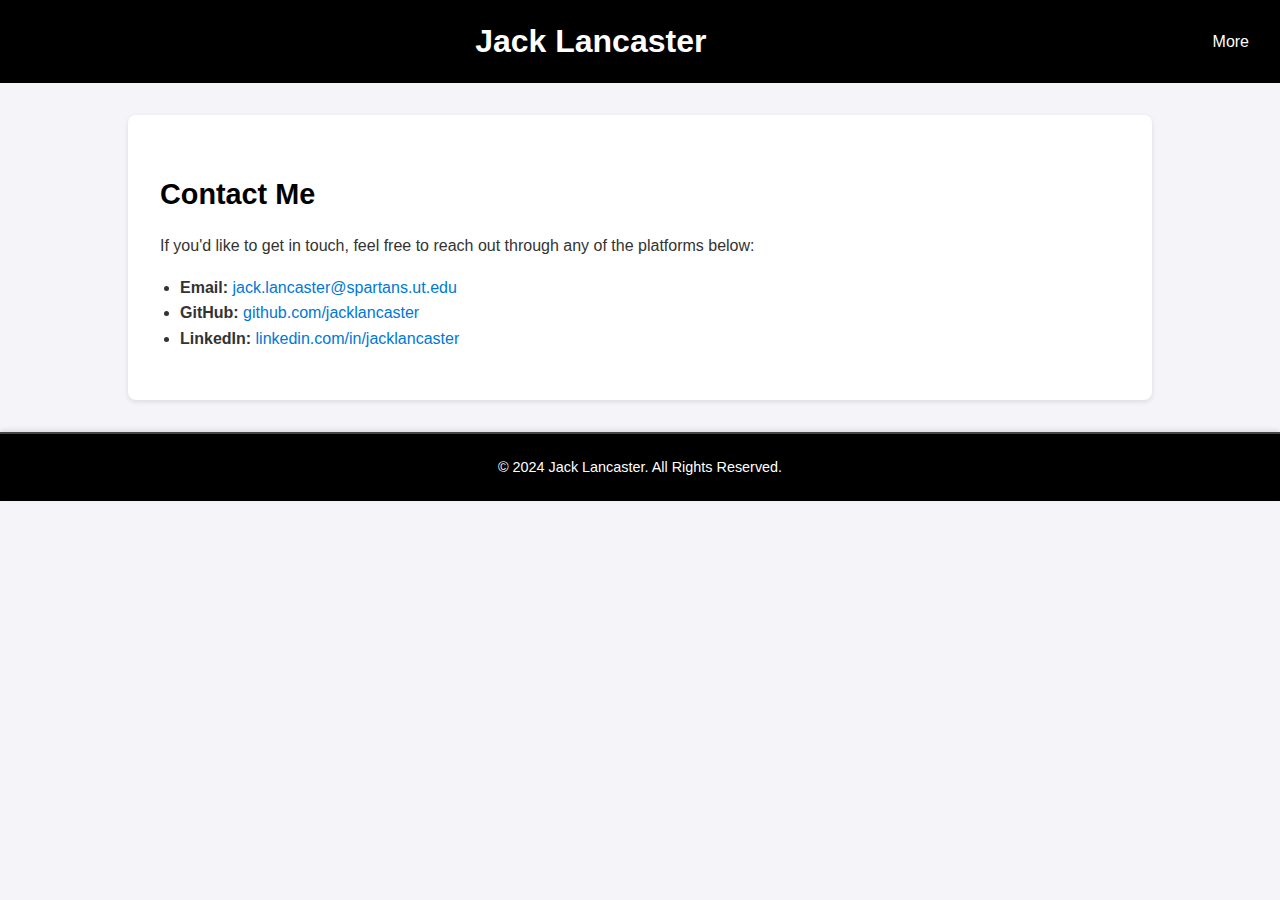
==== contact.html @ 75690f12 "Initial commit for jacklancaster.org" ====
<!DOCTYPE html>
<html lang="en">
<head>
    <meta charset="UTF-8">
    <meta name="viewport" content="width=device-width, initial-scale=1.0">
    <title>Contact - Jack Lancaster</title>
    <link rel="stylesheet" href="index.css">
</head>
<body>
    <!-- Header Section -->
    <header>
        <h1>Jack Lancaster</h1>
        <nav>
            <ul class="dropdown-menu">
                <li>
                    <a href="#">More</a>
                    <ul class="submenu">
			<li><a href="index.html#reflection">Reflection</a></li>
                        <li><a href="resume.html">Resume</a></li>
                        <li><a href="contact.html">Contact</a></li>
			<li><a href="index.html#home">Home</a></li>
                    </ul>
                </li>
            </ul>
        </nav>
    </header>

    <!-- Main Content -->
    <main>
        <section id="contact">
            <h2>Contact Me</h2>
            <p>If you'd like to get in touch, feel free to reach out through any of the platforms below:</p>
            <ul>
                <li><strong>Email:</strong> <a href="mailto:jack.lancaster@spartans.ut.edu">jack.lancaster@spartans.ut.edu</a></li>
                <li><strong>GitHub:</strong> <a href="https://github.com/jacklancaster" target="_blank">github.com/jacklancaster</a></li>
                <li><strong>LinkedIn:</strong> <a href="https://linkedin.com/in/jacklancaster" target="_blank">linkedin.com/in/jacklancaster</a></li>
            </ul>
        </section>
    </main>

    <!-- Footer -->
    <footer>
        <p>&copy; 2024 Jack Lancaster. All Rights Reserved.</p>
    </footer>
</body>
</html>
---- index.css ----
/* General styles */
body {
    font-family: Arial, sans-serif;
    line-height: 1.6;
    margin: 0;
    padding: 0;
    background-color: #f4f4f9; /* Light gray background */
    color: #333; /* Dark gray text */
}

header {
    background-color: #000;
    color: #fff;
    padding: 1rem 0;
    display: flex;
    justify-content: space-between;
    align-items: center;
}

header h1 {
    margin: 0;
    font-size: 2rem;
    flex-grow: 1;
    text-align: center;
}

nav {
    position: relative;
}

nav ul {
    list-style: none;
    padding: 0;
    margin: 0;
    display: flex;
    justify-content: center;
    align-items: center;
}

nav ul li {
    position: relative;
    margin: 0 15px;
}

nav ul li a {
    color: #fff;
    text-decoration: none;
    font-size: 1rem;
    padding: 0.5rem 1rem;
    display: block;
    transition: background-color 0.3s ease;
}

nav ul li a:hover {
    background-color: #444;
    border-radius: 5px;
}

nav ul li ul.submenu {
    list-style: none;
    position: absolute;
    top: 100%;
    left: 0;
    background-color: #000;
    padding: 0;
    margin: 0;
    display: none;
    box-shadow: 0 2px 5px rgba(0, 0, 0, 0.3);
    border-radius: 5px;
    z-index: 1000;
    opacity: 0;
    visibility: hidden;
    transition: opacity 0.3s ease, visibility 0.3s ease;
}

nav ul li:hover > ul.submenu {
    display: block;
    opacity: 1;
    visibility: visible;
}

nav ul li ul.submenu li {
    margin: 0;
}

nav ul li ul.submenu li a {
    padding: 0.5rem 1rem;
    font-size: 0.9rem;
    color: #fff;
    transition: background-color 0.3s ease;
}

nav ul li ul.submenu li a:hover {
    background-color: #444;
}

section {
    padding: 2rem;
    margin: 2rem 10%;
    background: #fff;
    border-radius: 8px;
    box-shadow: 0 2px 5px rgba(0, 0, 0, 0.1);
}

section h2 {
    color: #000;
    font-size: 1.8rem;
    margin-bottom: 1rem;
}

section h3 {
    color: #0078d7;
    font-size: 1.5rem;
    margin-top: 1rem;
}

section p, section ul {
    margin-bottom: 1rem;
}

ul {
    padding-left: 20px;
    list-style: disc;
}

footer {
    background-color: #000;
    color: #fff;
    text-align: center;
    padding: 0.5rem 0;
    font-size: 0.9rem;
    border-top: 2px solid #444;
    box-shadow: 0 -2px 5px rgba(0, 0, 0, 0.1);
}

a {
    color: #0078d7;
    text-decoration: none;
}

a:hover {
    text-decoration: underline;
}

html {
    scroll-behavior: smooth;
}

@media (max-width: 768px) {
    body {
        font-size: 0.9rem;
    }

    header h1 {
        font-size: 1.5rem;
    }

    nav ul {
        flex-direction: column;
        align-items: flex-start;
    }

    nav ul li {
        margin: 10px 0;
    }

    nav ul li ul.submenu {
        position: static;
        margin-left: 20px;
    }

    section {
        margin: 2rem 5%;
    }
}
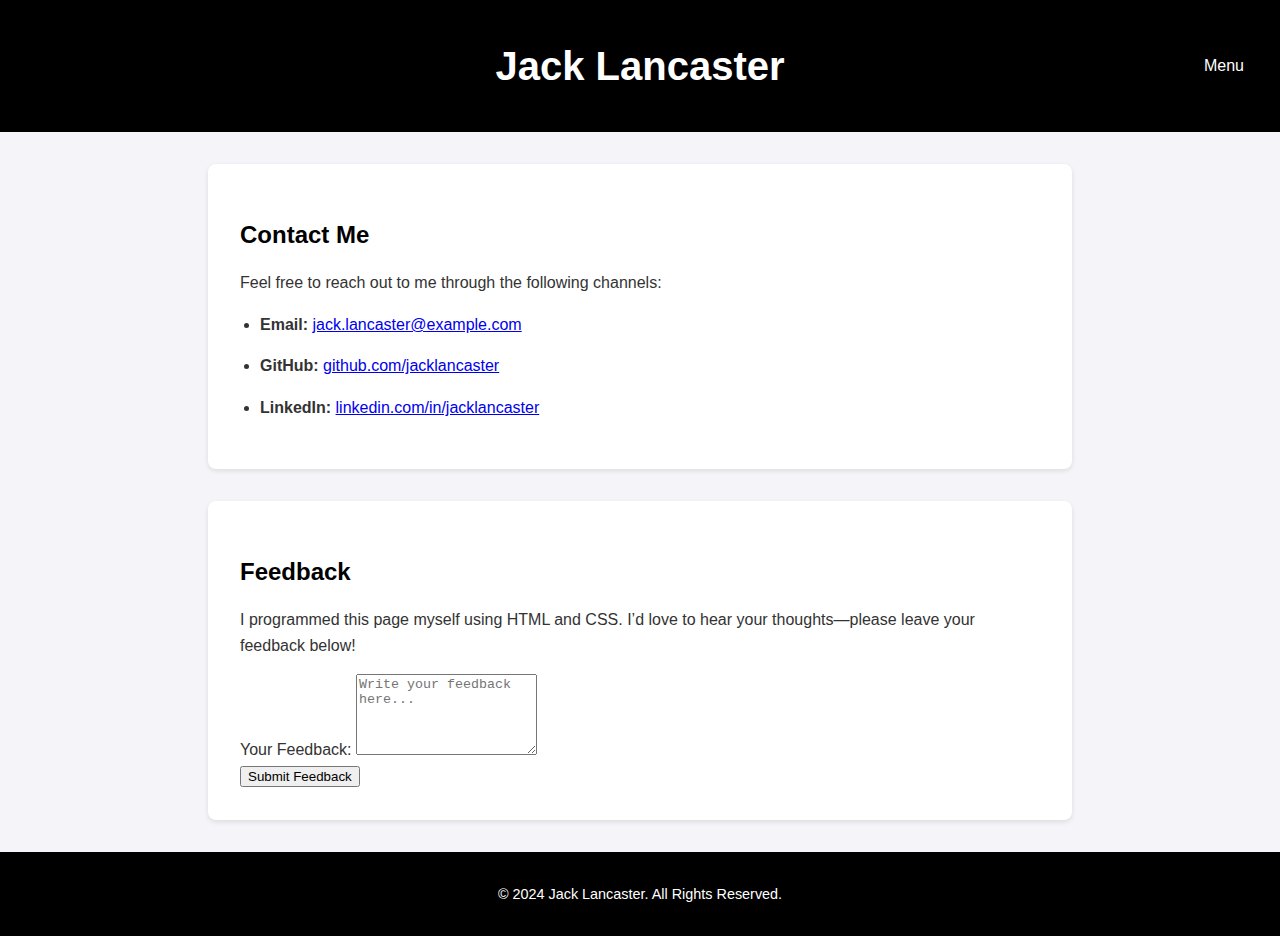
==== commit d1ad0456: "intial pushes" ====
--- a/contact.html
+++ b/contact.html
@@ -12,13 +12,13 @@
         <h1>Jack Lancaster</h1>
         <nav>
             <ul class="dropdown-menu">
-                <li>
-                    <a href="#">More</a>
+                <li class="dropdown">
+                    <a href="#">Menu</a>
                     <ul class="submenu">
-			<li><a href="index.html#reflection">Reflection</a></li>
+                        <li><a href="index.html">Home</a></li>
+                        <li><a href="#reflection">Reflection</a></li>
                         <li><a href="resume.html">Resume</a></li>
                         <li><a href="contact.html">Contact</a></li>
-			<li><a href="index.html#home">Home</a></li>
                     </ul>
                 </li>
             </ul>
@@ -29,12 +29,28 @@
     <main>
         <section id="contact">
             <h2>Contact Me</h2>
-            <p>If you'd like to get in touch, feel free to reach out through any of the platforms below:</p>
+            <p>
+                Feel free to reach out to me through the following channels:
+            </p>
             <ul>
-                <li><strong>Email:</strong> <a href="mailto:jack.lancaster@spartans.ut.edu">jack.lancaster@spartans.ut.edu</a></li>
+                <li><strong>Email:</strong> <a href="mailto:jack.lancaster@example.com">jack.lancaster@example.com</a></li>
                 <li><strong>GitHub:</strong> <a href="https://github.com/jacklancaster" target="_blank">github.com/jacklancaster</a></li>
-                <li><strong>LinkedIn:</strong> <a href="https://linkedin.com/in/jacklancaster" target="_blank">linkedin.com/in/jacklancaster</a></li>
+                <li><strong>LinkedIn:</strong> <a href="https://www.linkedin.com/in/jacklancaster" target="_blank">linkedin.com/in/jacklancaster</a></li>
             </ul>
+        </section>
+
+        <!-- Feedback Section -->
+        <section id="feedback">
+            <h2>Feedback</h2>
+            <p>
+                I programmed this page myself using HTML and CSS. I’d love to hear your thoughts—please leave your feedback below!
+            </p>
+            <form action="https://formspree.io/f/xgvezvap" method="POST">
+                <label for="feedback-text">Your Feedback:</label>
+                <textarea id="feedback-text" name="feedback" rows="5" placeholder="Write your feedback here..." required></textarea>
+                <br />
+                <button type="submit">Submit Feedback</button>
+            </form>
         </section>
     </main>
 
--- a/index.css
+++ b/index.css
@@ -8,168 +8,143 @@
     color: #333; /* Dark gray text */
 }
 
-header {
-    background-color: #000;
-    color: #fff;
-    padding: 1rem 0;
-    display: flex;
-    justify-content: space-between;
-    align-items: center;
+h1, h2, h3 {
+    color: #fff; /* White for headings inside the header */
 }
 
-header h1 {
-    margin: 0;
-    font-size: 2rem;
-    flex-grow: 1;
-    text-align: center;
+/* Header styles */
+header {
+    background-color: #000; /* Black background */
+    color: #fff; /* White text */
+    padding: 1rem 0;
+    display: flex; /* Flexbox for layout */
+    justify-content: center; /* Center "Jack Lancaster" */
+    align-items: center; /* Center items vertically */
+    position: relative; /* For dropdown positioning */
+    min-height: 100px; /* Consistent header height */
 }
 
+/* Center "Jack Lancaster" */
+header h1 {
+    font-size: 2.5rem;
+    margin: 0;
+    position: absolute;
+    left: 50%;
+    transform: translateX(-50%); /* True center alignment */
+}
+
+/* Navigation menu alignment */
 nav {
-    position: relative;
+    position: absolute;
+    right: 20px; /* Align the dropdown to the right */
+    top: 50%;
+    transform: translateY(-50%);
 }
 
 nav ul {
     list-style: none;
+    margin: 0;
     padding: 0;
-    margin: 0;
     display: flex;
-    justify-content: center;
-    align-items: center;
 }
 
 nav ul li {
-    position: relative;
-    margin: 0 15px;
+    position: relative; /* Needed for dropdown positioning */
 }
 
 nav ul li a {
-    color: #fff;
+    color: #fff; /* White text */
     text-decoration: none;
-    font-size: 1rem;
     padding: 0.5rem 1rem;
     display: block;
-    transition: background-color 0.3s ease;
 }
 
 nav ul li a:hover {
-    background-color: #444;
+    background-color: #444; /* Dark gray hover */
     border-radius: 5px;
 }
 
+/* Dropdown menu */
 nav ul li ul.submenu {
+    display: none; /* Hidden by default */
+    position: absolute;
+    top: 100%; /* Place below the parent menu */
+    left: 0; /* Align with parent item */
+    background-color: #000; /* Black background */
+    padding: 0.5rem 0; /* Add spacing around items */
     list-style: none;
-    position: absolute;
-    top: 100%;
-    left: 0;
-    background-color: #000;
-    padding: 0;
-    margin: 0;
-    display: none;
-    box-shadow: 0 2px 5px rgba(0, 0, 0, 0.3);
-    border-radius: 5px;
-    z-index: 1000;
-    opacity: 0;
-    visibility: hidden;
-    transition: opacity 0.3s ease, visibility 0.3s ease;
+    box-shadow: 0 2px 5px rgba(0, 0, 0, 0.3); /* Subtle shadow for dropdown */
+    border-radius: 5px; /* Rounded corners */
+    width: 150px; /* Set a consistent width for the dropdown */
 }
 
-nav ul li:hover > ul.submenu {
-    display: block;
-    opacity: 1;
-    visibility: visible;
+nav ul li:hover ul.submenu {
+    display: block; /* Show dropdown on hover */
 }
 
 nav ul li ul.submenu li {
-    margin: 0;
+    margin: 0; /* Remove extra margins */
 }
 
 nav ul li ul.submenu li a {
-    padding: 0.5rem 1rem;
-    font-size: 0.9rem;
-    color: #fff;
-    transition: background-color 0.3s ease;
+    padding: 0.5rem 1rem; /* Proper padding for dropdown items */
+    color: #fff; /* White text */
+    text-decoration: none;
+    display: block;
 }
 
 nav ul li ul.submenu li a:hover {
-    background-color: #444;
+    background-color: #444; /* Highlight on hover */
+    border-radius: 5px; /* Match the dropdown style */
 }
 
+/* Section styles */
 section {
     padding: 2rem;
-    margin: 2rem 10%;
-    background: #fff;
-    border-radius: 8px;
-    box-shadow: 0 2px 5px rgba(0, 0, 0, 0.1);
+    margin: 2rem auto;
+    max-width: 800px;
+    background: #fff; /* White background for sections */
+    border-radius: 8px; /* Rounded corners */
+    box-shadow: 0 2px 5px rgba(0, 0, 0, 0.1); /* Subtle shadow for depth */
 }
 
 section h2 {
-    color: #000;
-    font-size: 1.8rem;
+    color: #000; /* Blue for section headings */
     margin-bottom: 1rem;
 }
 
-section h3 {
-    color: #0078d7;
-    font-size: 1.5rem;
-    margin-top: 1rem;
-}
-
-section p, section ul {
+section p, section ul li {
     margin-bottom: 1rem;
 }
 
-ul {
-    padding-left: 20px;
+section ul {
     list-style: disc;
+    padding-left: 20px; /* Indent for bullet points */
 }
 
+/* Footer styles */
 footer {
-    background-color: #000;
-    color: #fff;
+    background-color: #000; /* Black footer */
+    color: #fff; /* White text */
     text-align: center;
-    padding: 0.5rem 0;
+    padding: 1rem 0;
     font-size: 0.9rem;
-    border-top: 2px solid #444;
-    box-shadow: 0 -2px 5px rgba(0, 0, 0, 0.1);
+    margin-top: 2rem;
 }
 
-a {
-    color: #0078d7;
-    text-decoration: none;
-}
-
-a:hover {
-    text-decoration: underline;
-}
-
-html {
-    scroll-behavior: smooth;
-}
-
+/* Responsive design */
 @media (max-width: 768px) {
-    body {
-        font-size: 0.9rem;
-    }
-
     header h1 {
-        font-size: 1.5rem;
+        font-size: 1.8rem; /* Smaller font for smaller screens */
     }
 
     nav ul {
-        flex-direction: column;
-        align-items: flex-start;
-    }
-
-    nav ul li {
-        margin: 10px 0;
-    }
-
-    nav ul li ul.submenu {
-        position: static;
-        margin-left: 20px;
+        flex-direction: column; /* Stack navigation items vertically */
+        gap: 0.5rem;
     }
 
     section {
-        margin: 2rem 5%;
+        margin: 1rem;
+        padding: 1.5rem;
     }
 }
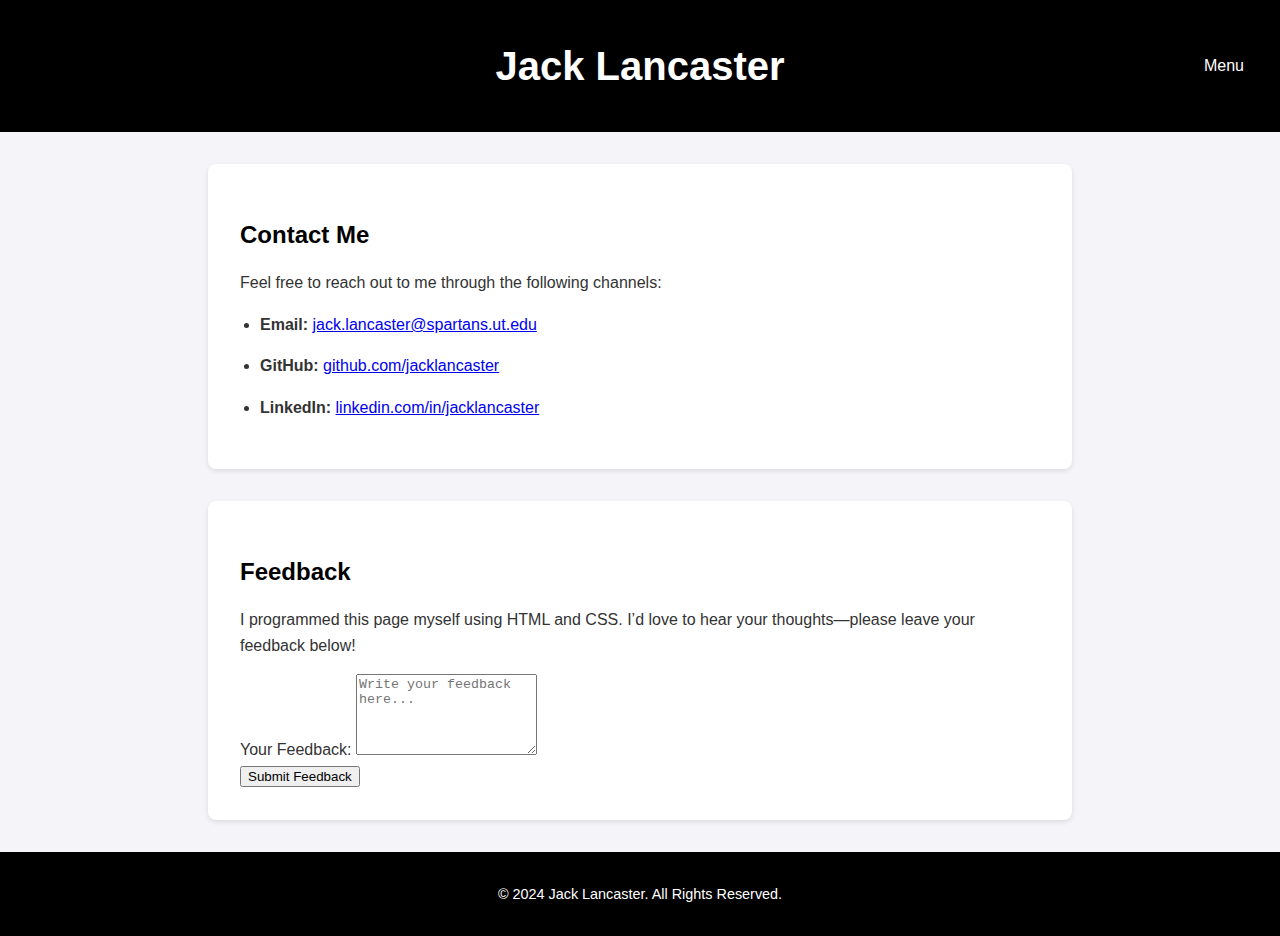
==== commit 0d879fec: "Update contact.html" ====
--- a/contact.html
+++ b/contact.html
@@ -33,7 +33,7 @@
                 Feel free to reach out to me through the following channels:
             </p>
             <ul>
-                <li><strong>Email:</strong> <a href="mailto:jack.lancaster@example.com">jack.lancaster@example.com</a></li>
+                <li><strong>Email:</strong> <a href="mailto:jack.lancaster@example.com">jack.lancaster@spartans.ut.edu</a></li>
                 <li><strong>GitHub:</strong> <a href="https://github.com/jacklancaster" target="_blank">github.com/jacklancaster</a></li>
                 <li><strong>LinkedIn:</strong> <a href="https://www.linkedin.com/in/jacklancaster" target="_blank">linkedin.com/in/jacklancaster</a></li>
             </ul>
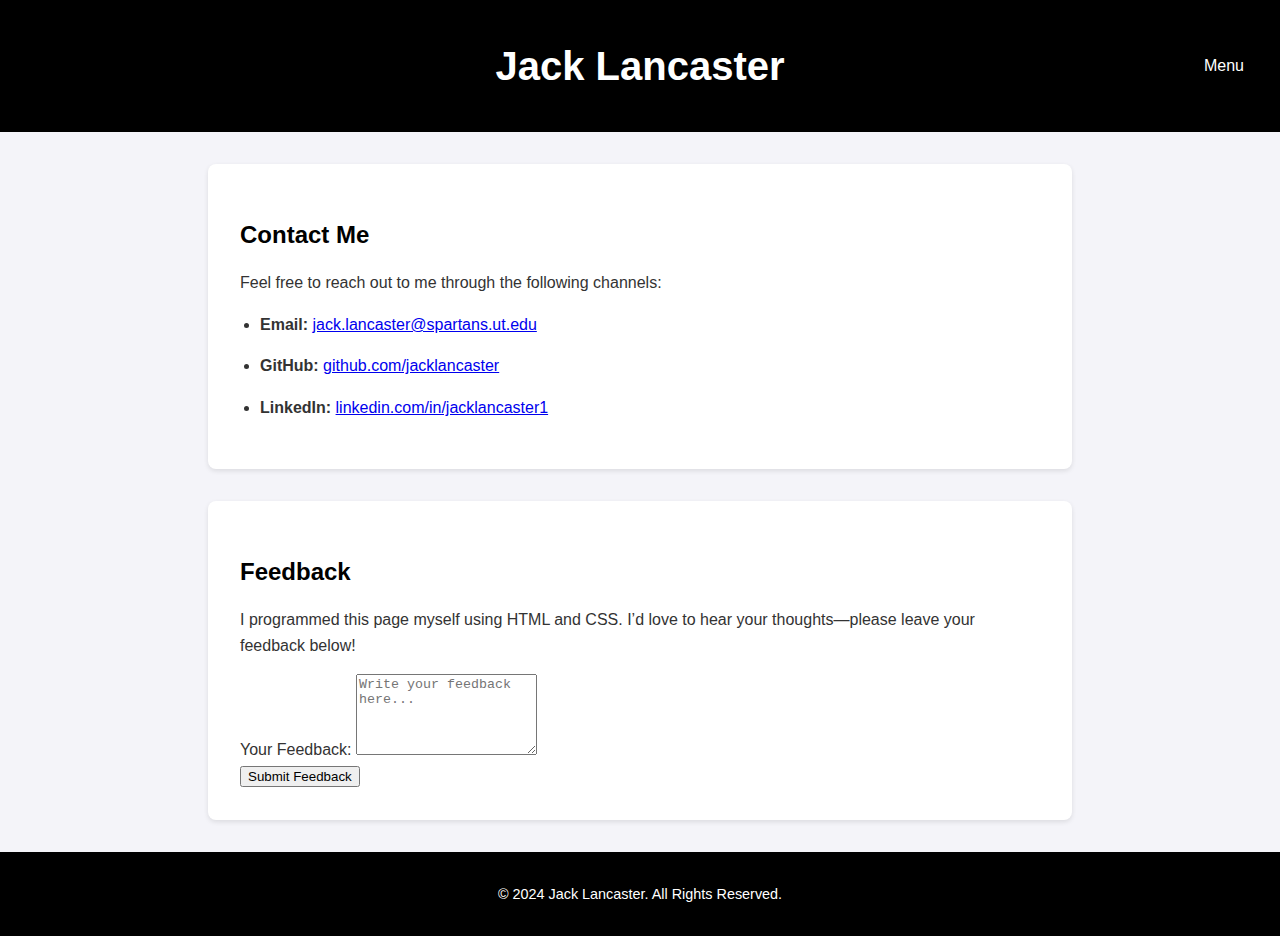
==== commit 4e038d79: "Update contact.html" ====
--- a/contact.html
+++ b/contact.html
@@ -35,7 +35,7 @@
             <ul>
                 <li><strong>Email:</strong> <a href="mailto:jack.lancaster@example.com">jack.lancaster@spartans.ut.edu</a></li>
                 <li><strong>GitHub:</strong> <a href="https://github.com/jacklancaster" target="_blank">github.com/jacklancaster</a></li>
-                <li><strong>LinkedIn:</strong> <a href="https://www.linkedin.com/in/jacklancaster" target="_blank">linkedin.com/in/jacklancaster</a></li>
+                <li><strong>LinkedIn:</strong> <a href="https://www.linkedin.com/in/jacklancaster" target="_blank">linkedin.com/in/jacklancaster1</a></li>
             </ul>
         </section>
 
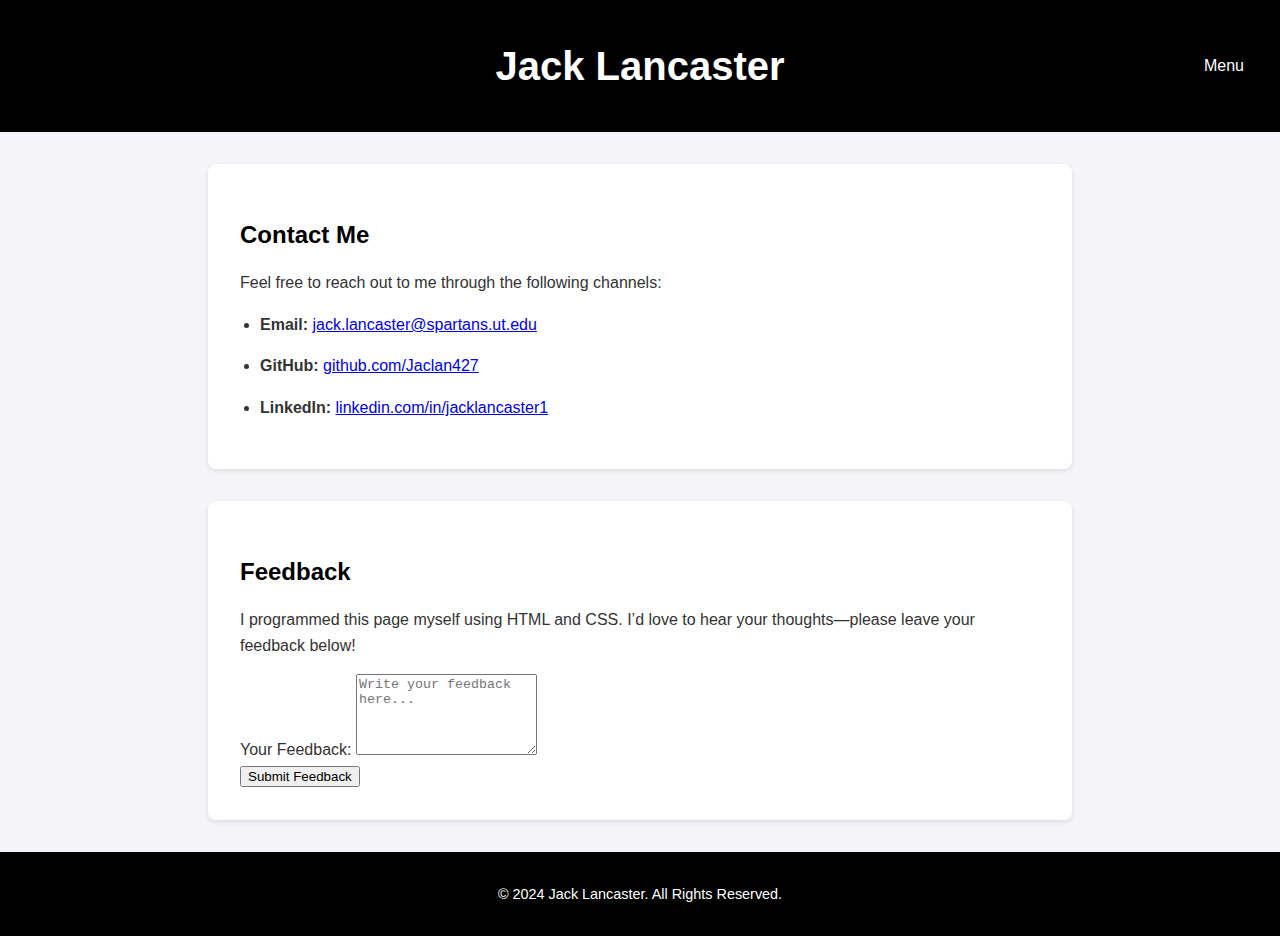
==== commit a1f869d6: "Update contact.html" ====
--- a/contact.html
+++ b/contact.html
@@ -34,7 +34,7 @@
             </p>
             <ul>
                 <li><strong>Email:</strong> <a href="mailto:jack.lancaster@example.com">jack.lancaster@spartans.ut.edu</a></li>
-                <li><strong>GitHub:</strong> <a href="https://github.com/jacklancaster" target="_blank">github.com/jacklancaster</a></li>
+                <li><strong>GitHub:</strong> <a href="https://github.com/jacklancaster" target="_blank">github.com/Jaclan427</a></li>
                 <li><strong>LinkedIn:</strong> <a href="https://www.linkedin.com/in/jacklancaster" target="_blank">linkedin.com/in/jacklancaster1</a></li>
             </ul>
         </section>
